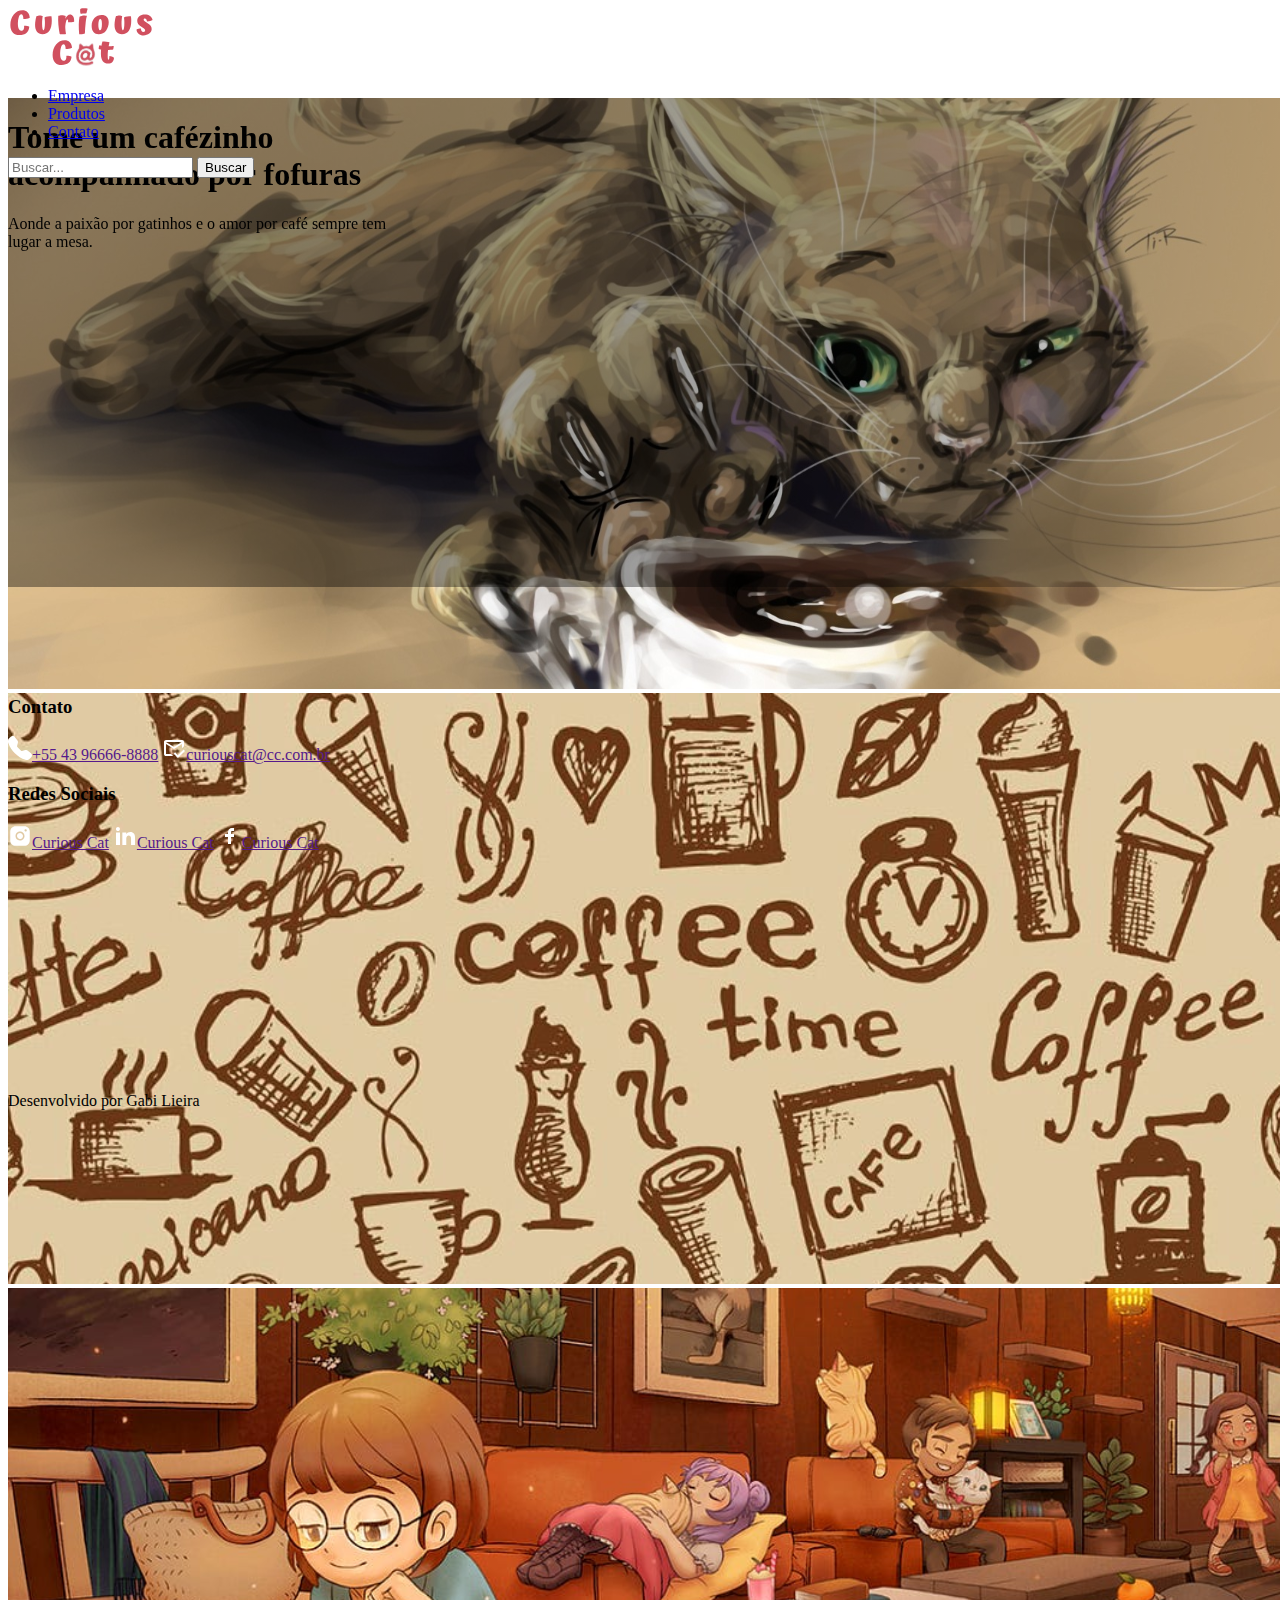
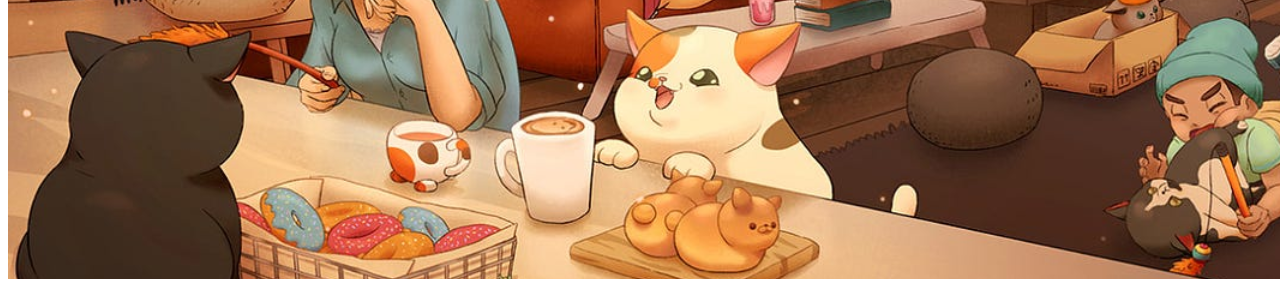
==== index.html @ 82a7aeb3 "projeto front-and" ====
<!DOCTYPE html>
<html lang="en">
<head >
    <meta charset="UTF-8">
    <meta http-equiv="X-UA-Compatible" content="IE=edge">
    <meta name="viewport" content="width=device-width, initial-scale=1.0">
    <title>Curious Cat</title>

    <link href="https://cdn.jsdelivr.net/npm/bootstrap@5.3.0-alpha2/dist/css/bootstrap.min.css" rel="stylesheet" integrity="sha384-aFq/bzH65dt+w6FI2ooMVUpc+21e0SRygnTpmBvdBgSdnuTN7QbdgL+OapgHtvPp" crossorigin="anonymous">
    <link rel="stylesheet" href="style.css">
</head>
<body>
    <header class="d-flex align-items-center justify-content-around sp-3 bg-danger-subtle" style="height: 90px;">
        <a href="index.html"><img src="assets/logo.svg" alt="logo" style="width: 150px;"></a>
        
        <nav class="navbar navbar-expand-lg">
            <div class="container-fluid">
              <div class="collapse navbar-collapse" id="navbarNavDropdown">
                <ul class="navbar-nav">
                  <li class="nav-item">
                    <a class="nav-link" href="empresa.html">Empresa</a>
                  </li>
                  <li class="nav-item">
                    <a class="nav-link" href="produtos.html">Produtos</a>
                  </li>
                  <li class="nav-item">
                    <a class="nav-link" href="contato.html">Contato</a>
                  </li>
                </ul>
                <form class="d-flex" role="search">
                    <input class="form-control me-2" type="search" placeholder="Buscar..." aria-label="Search">
                    <button class="btn btn-outline-danger" type="submit">Buscar</button>
                  </form>
              </div>
            </div>
          </nav>
    </header>

    <section class="introduction">
        <div class="title px-5 d-flex flex-column justify-content-center">
            <h1 class="text-white" style="width: 400px;">Tome um cafézinho acompanhado por fofuras</h1>
            <p class="text-white" style="width: 400px;">Aonde a paixão por gatinhos e o amor por café sempre tem lugar a mesa.</p>
        </div>
        <div class="shadow"></div>
        <div id="carouselExampleAutoplaying" class="carousel slide" data-bs-ride="carousel" style="height: auto;">
            <div class="carousel-inner">
              <div class="carousel-item active">
                <img src="assets/slide-one.svg" class="d-block w-100" alt="..."">
              </div>
              <div class="carousel-item">
                <img src="assets/slide-two.svg" class="d-block w-100" alt="...">
              </div>
              <div class="carousel-item">
                <img src="assets/slide-three.svg" class="d-block w-100" alt="...">
              </div>
            </div>
          </div>
    </section>

    <footer class="p-3 bg-danger" style="width: 100%;">
        <div class="d-flex align-items-center justify-content-around mt-5">
            <div>
                <div>
                    <h3 class="text-white">Contato</h3>
                    <a href="" class="fs-6 text-white nav-link"><img src="assets/phone.svg" class="pe-2" alt="telefone">+55 43 96666-8888</a>
                    <a href="" class="fs-6 text-white nav-link mt-2"><img src="assets/email.svg" class="pe-2" alt="email">curiouscat@cc.com.br</a>
                </div>
                <div class="mt-5">
                    <h3 class="text-white">Redes Sociais</h3>
                    <a href="" class="fs-6 text-white nav-link"><img src="assets/social-instagram.svg" class="pe-2" alt="instagram">Curious Cat</a>
                    <a href="" class="fs-6 text-white nav-link mt-2"><img src="assets/social-linkedin.svg" class="pe-2" alt="linkedin">Curious Cat</a>
                    <a href="" class="fs-6 text-white nav-link mt-2"><img src="assets/social-facebook.svg" class="pe-2" alt="facebook">Curious Cat</a>
                </div>
            </div>
            <iframe src="https://www.google.com/maps/embed?pb=!1m18!1m12!1m3!1d83998.76474886341!2d2.276823124316838!3d48.85894647736367!2m3!1f0!2f0!3f0!3m2!1i1024!2i768!4f13.1!3m3!1m2!1s0x47e66e1f06e2b70f%3A0x40b82c3688c9460!2zUGFyaXMsIEZyYW7Dp2E!5e0!3m2!1spt-BR!2sbr!4v1680009107408!5m2!1spt-BR!2sbr" width="450" height="220" style="border:0;" allowfullscreen="" loading="lazy" referrerpolicy="no-referrer-when-downgrade"></iframe>
        </div>
        <p class="text-white text-center mt-5" style="width: 100%;">Desenvolvido por Gabi Lieira</p>
    </footer>


    <script src="https://cdn.jsdelivr.net/npm/bootstrap@5.3.0-alpha2/dist/js/bootstrap.bundle.min.js" integrity="sha384-qKXV1j0HvMUeCBQ+QVp7JcfGl760yU08IQ+GpUo5hlbpg51QRiuqHAJz8+BrxE/N" crossorigin="anonymous"></script>
</body>
</html>
---- style.css ----
header {
    width: 100%;
    position: fixed !important;
    z-index: 999999;
}

.introduction, .introduction-emp {
    width: 100%;
    height: 579px;
    padding-top: 90px;
}

.title {
    width: 100%;
    height: 100%;
    position: absolute;
    z-index: 99999;
}

.shadow {
    background: url(assets/shadow.svg) no-repeat center/cover;
    width: 100%;
    height: 489px;
    position: absolute;
    z-index: 1;
}


.introduction-emp {
    background: url(assets/background-empresa.svg) no-repeat center/cover;
}
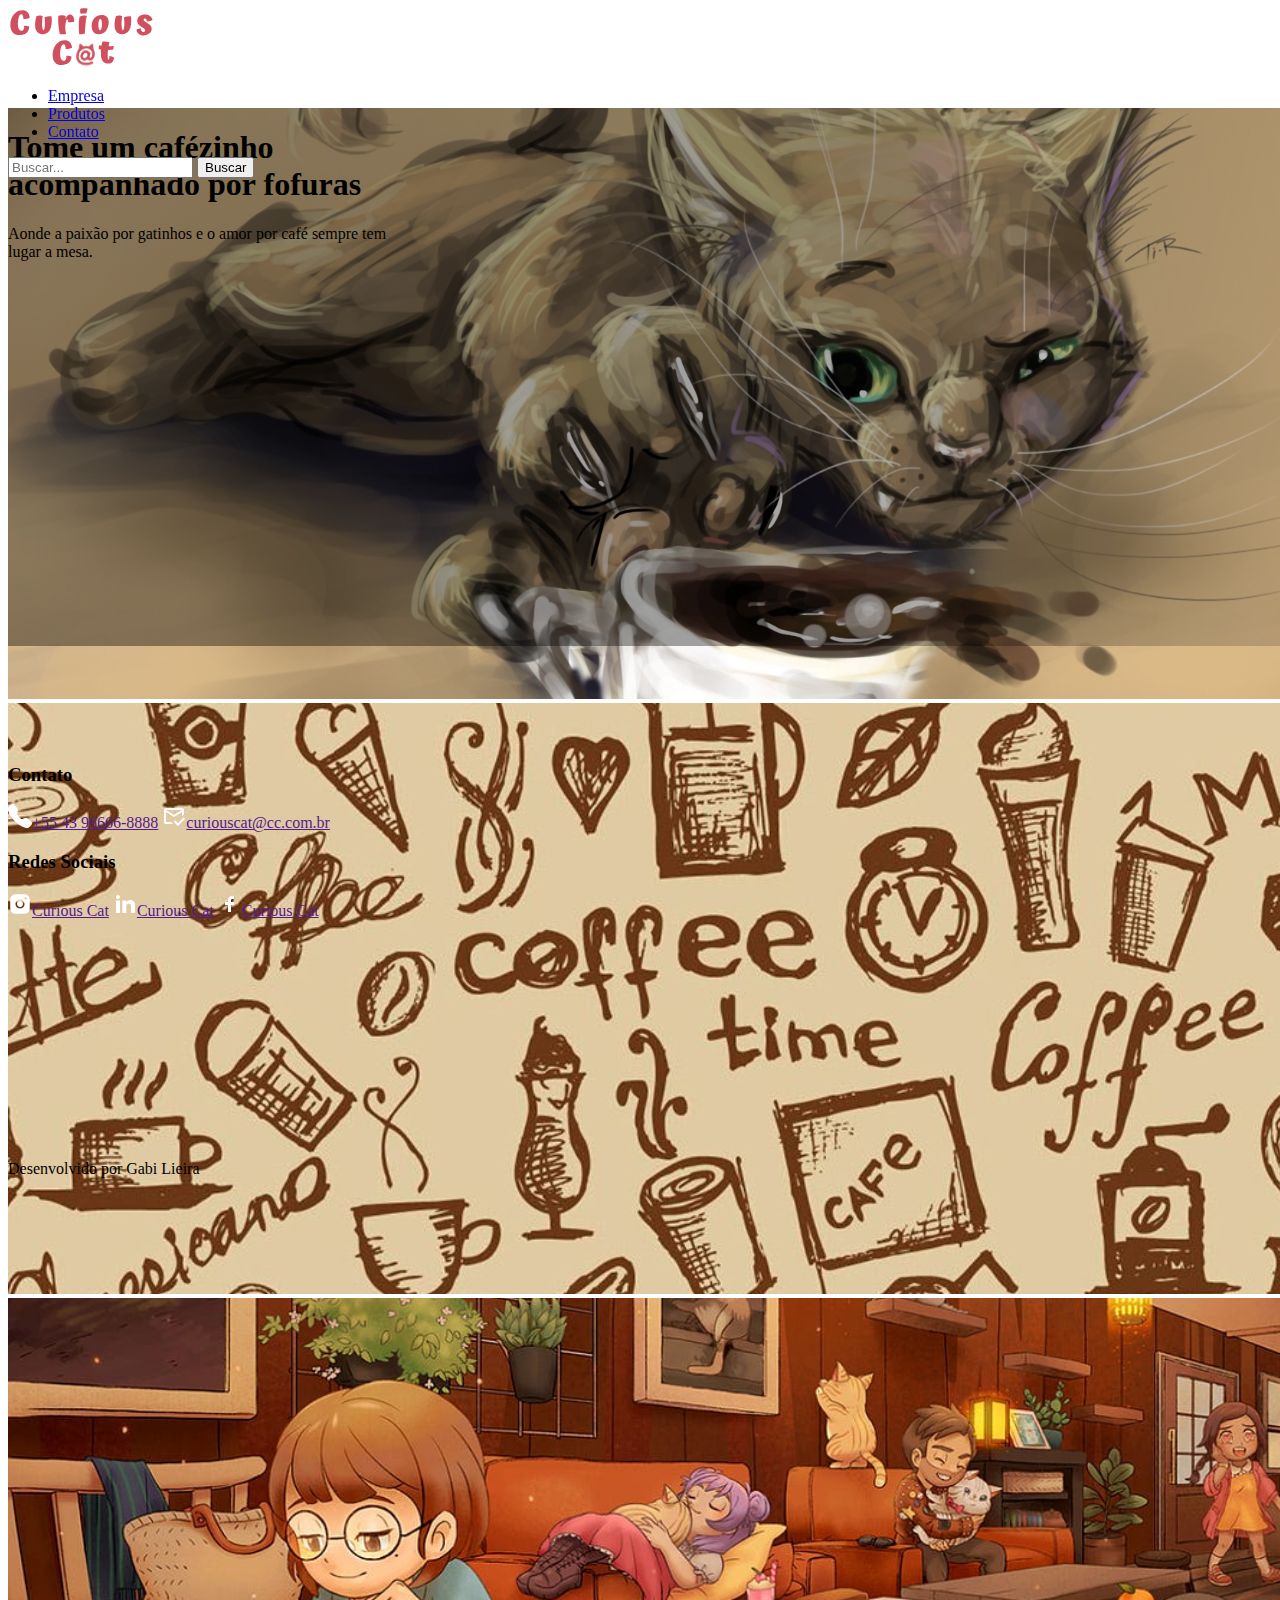
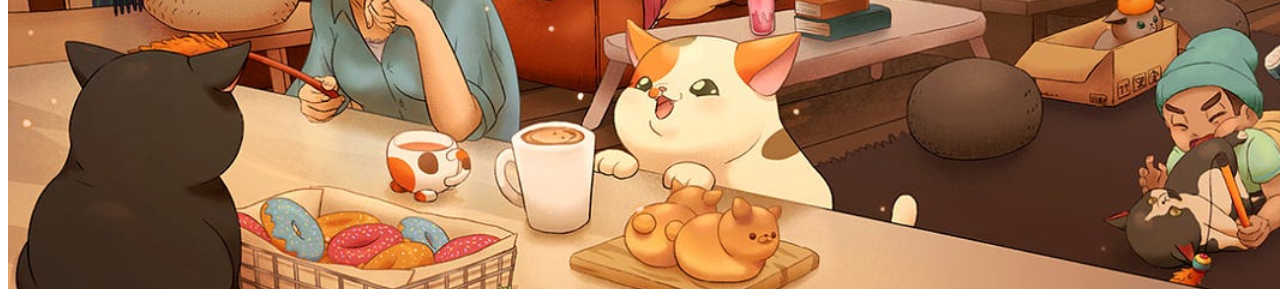
==== commit 71213480: "ajustes" ====
--- a/index.html
+++ b/index.html
@@ -10,7 +10,7 @@
     <link rel="stylesheet" href="style.css">
 </head>
 <body>
-    <header class="d-flex align-items-center justify-content-around sp-3 bg-danger-subtle" style="height: 90px;">
+    <header class="d-flex align-items-center justify-content-around sp-3 bg-danger-subtle" style="height: 100px;">
         <a href="index.html"><img src="assets/logo.svg" alt="logo" style="width: 150px;"></a>
         
         <nav class="navbar navbar-expand-lg">
--- a/style.css
+++ b/style.css
@@ -7,8 +7,8 @@
 
 .introduction, .introduction-emp {
     width: 100%;
-    height: 579px;
-    padding-top: 90px;
+    height: 637px;
+    padding-top: 100px;
 }
 
 .title {
@@ -21,7 +21,7 @@
 .shadow {
     background: url(assets/shadow.svg) no-repeat center/cover;
     width: 100%;
-    height: 489px;
+    height: 538px;
     position: absolute;
     z-index: 1;
 }
